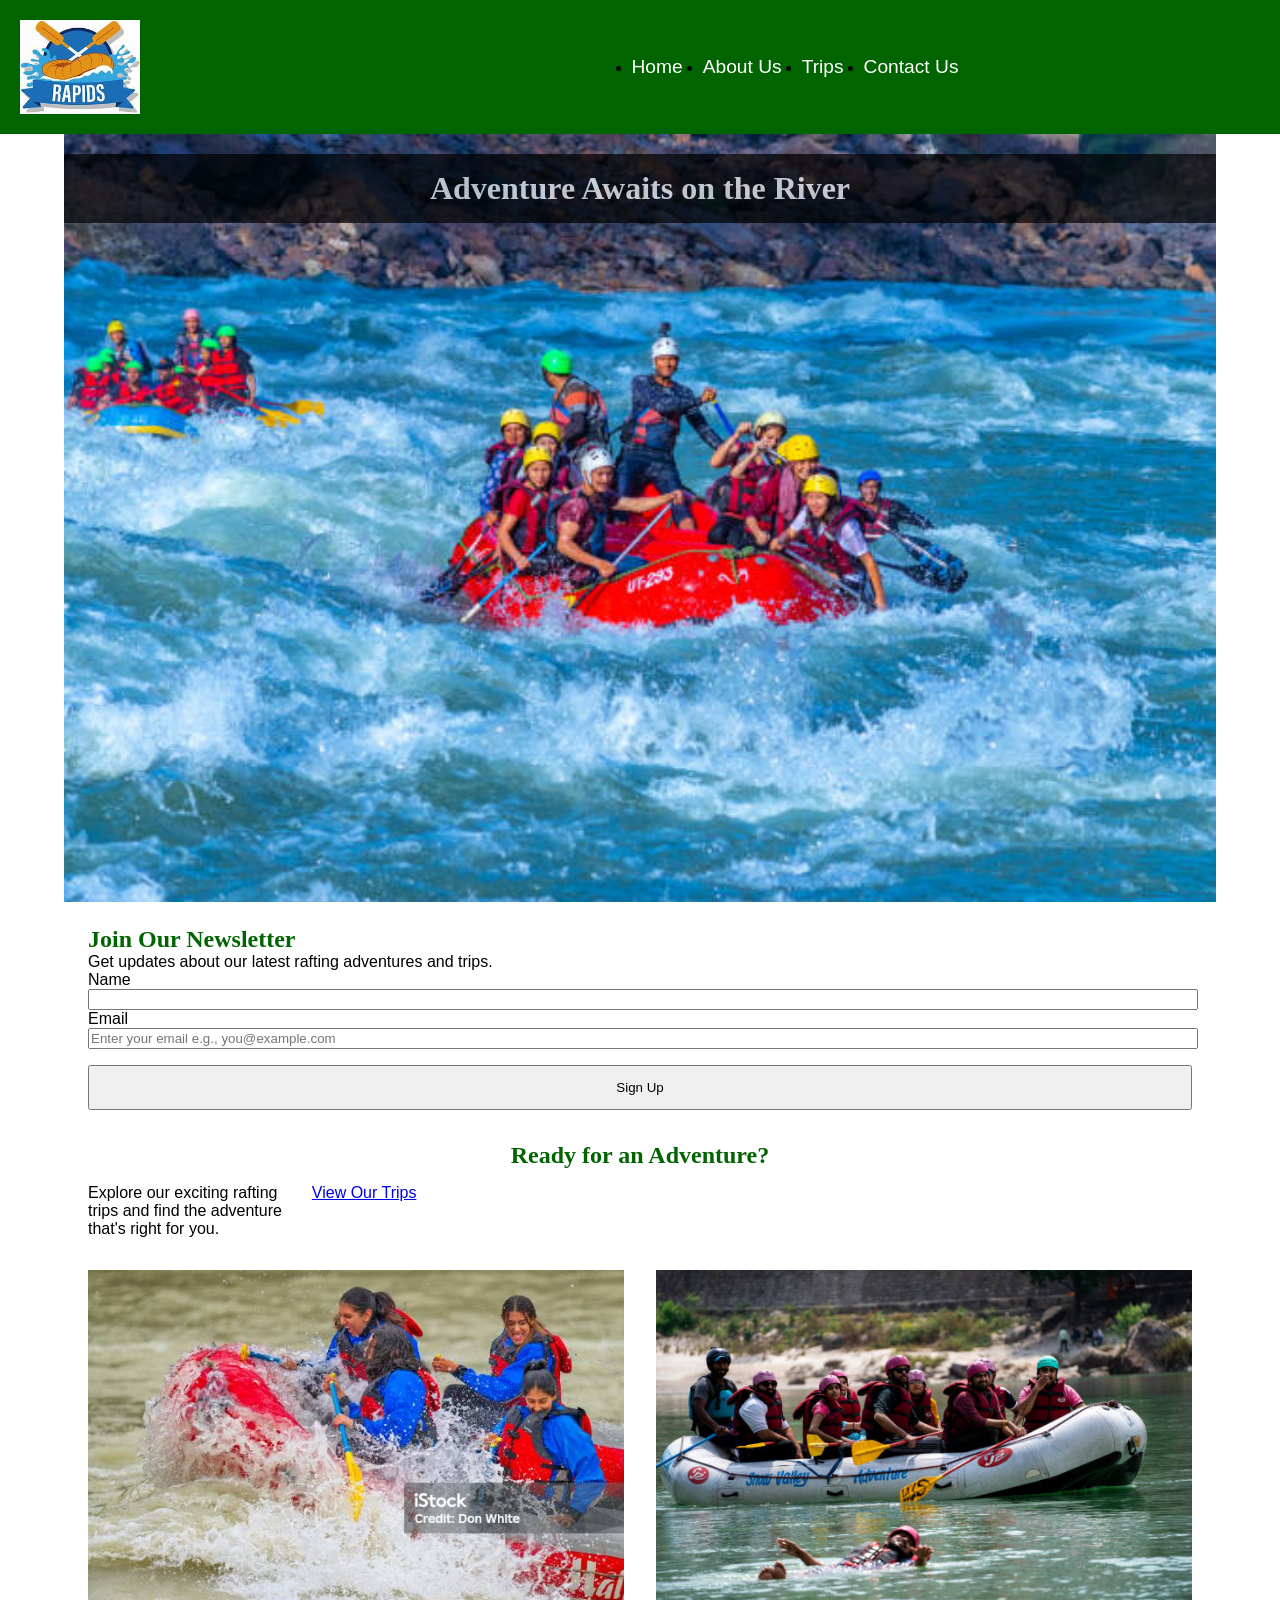
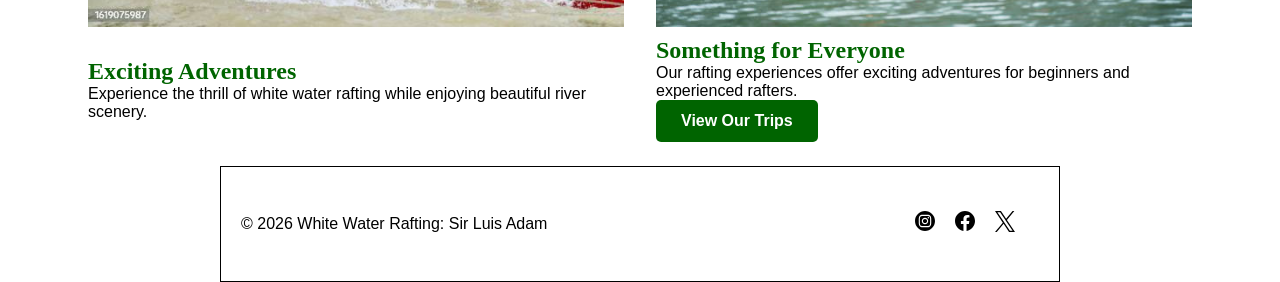
==== wwr/index.html @ 29b4835d "Add initial HTML structure for home and trips pages with content and styling links" ====
<!DOCTYPE html>
<html lang="en">
<head>
    <link rel="stylesheet" href="styles/rafting.css">
    <meta charset="UTF-8">
    <meta name="viewport" content="width=device-width, initial-scale=1.0">
    <meta name="author" content="Luis Adam">
    <meta name="description" content="Discover thrilling whitewater rafting adventures, beautiful river scenery, and exciting outdoor experiences for adventurers of all levels.">
    <title>Home Page</title>
</head>
<body>
    <header>
    <img src="images/logo.jpeg" alt="White Water Rafting company logo with stylized river and paddle mark">
      <nav>
        <ul>
          <li><a href="index.html">Home</a></li>
          <li><a href="about.html">About Us</a></li>
          <li><a href="trips.html">Trips</a></li>
          <li><a href="contact.html">Contact Us</a></li>
        </ul>
      </nav>
    </header>
<main>
    <div class="hero">
        <img src="images/index-hero.jpg" alt="Two rafters guiding an inflatable raft through rushing blue river water with rocky banks and trees in the background portraying energetic adventure">
        <h1>Adventure Awaits on the River</h1>
    </div>
    <section class="newsletter">
        <h2>Join Our Newsletter</h2>
        <p>Get updates about our latest rafting adventures and trips.</p>

        <form>
           <label for="name">Name</label>
           <input type="text" id="name" name="name" required>

           <label for="email">Email</label>
           <input type="email" id="email" name="email" placeholder="Enter your email e.g., you@example.com" required>

           <button type="submit">Sign Up</button>
        </form>
    </section>
    <section class="call-to-action">
        <h2>Ready for an Adventure?</h2>
        <p>Explore our exciting rafting trips and find the adventure that's right for you.</p>
        <a href="wwwr/trips.html">View Our Trips</a>
    </section> 
    <section class="offerings">
        <div class="grid-item">
           <img src="images/rafting10.jpg" alt="Three rafters wearing helmets and life jackets paddling through turbulent whitewater near a rocky shore with intense exhilarating energy">
           <div>
               <h2>Exciting Adventures</h2>
               <p>Experience the thrill of white water rafting while enjoying beautiful river scenery.</p>
           </div>
        </div>

        <div class="grid-item">
            <img src="images/rafting11.jpg" alt="Eight rafters in an inflatable raft wearing life jackets and helmets paddling down a green river as one person floats nearby with rocky riverbank and trees in the background conveying adventurous cooperation">
            <div>
               <h2>Something for Everyone</h2>
               <p>Our rafting experiences offer exciting adventures for beginners and experienced rafters.</p>
               <a class="cta-button" href="trips.html">View Our Trips</a>
            </div>
        </div>
    </section> 
<footer>
    <p>© 2026 White Water Rafting: Sir Luis Adam</p>
    <nav class="socialmedia">
        <a href="https://instagram.com">
            <img src="images/instagram-bw.svg" width="20" alt="Instagram icon black and white link to company social profile">
        </a>
        <a href="https://facebook.com">
            <img src="images/facebook-bw.svg" width="20" alt="Facebook icon black and white link to company social profile">
        </a>
        <a href="https://x.com">
            <img src="images/x-bw.svg" width="20" alt="X platform icon black and white link to company social profile">
        </a>
    </nav>
</footer>     
</body>
</html>
---- wwr/styles/rafting.css ----
:root {--primary-color: darkgreen;
        --secondary-color: black;
        --accent-color: lightblue;
        --heading-font: "Times New Roman", "Georgia", serif;
        --body-font: Arial, Helvetica, sans-serif;
}
header {background-color: var(--primary-color);
        color: var(--secondary-color);
        display:grid;
        grid-template-columns:1fr 3fr;
        align-items:center;
        padding:20px;
}
* { margin: 0;
    padding: 0;
    box-sizing: border-box; 
}
body { font-family: var(--body-font);
       color: var(--accent-color);
}
main, footer { color: var(--secondary-color);
    width: 840px;
    margin: auto;
}
h1, h2 {
  font-family: var(--heading-font);
  color: var(--primary-color);
}
.address  {display: flex;
           justify-content: center;
           flex-direction: column;
           align-items: center;
           font-family: cursive;

}
nav { display: flex;
    margin: 16px;
    padding: 8px;
    justify-content: space-around;
}
nav ul {
    display: flex;
    flex-direction: row;
    justify-content: space-around;
    align-items: center;
    gap: 20px;
    padding: 10px;
    margin: 0;
}
section, article {
  margin: 16px;
  padding: 8px;
  
}
.socialmedia  {
     text-decoration: none;
     display: flex;
     gap: 20px;
}
.hero { position: relative;
        width: 100%;
}
.hero img {
    display: block;
    width: 100%;
    height: auto;
    
}
.hero h1 {  position: absolute;
     top: 20px;
     width: 100%;
     padding: 16px;
     text-align: center;
     opacity: 0.7;
     color: white;
     background-color: #000;
}
.hero article img {
    float: right;
    width: 125px;
}
.hero article {
  position: absolute;
  bottom: 20px;
  left: 20px;
  right: 20px;
  display: flex;
  align-items: center;
  gap: 20px;
  padding: 20px;
  border: 1px solid black;
  background-color: rgba(255, 255, 255, 0.8);
}
header img {
    width: 120px;
}
nav a {
    color: white;
    text-decoration: none;
    font-size: 1.2rem;
}
.history {
    display: grid;
    grid-template-columns: 1fr 1fr;
    align-items: center;
    gap: 20px;
}
.history h2 {
    grid-column: 1 / 3;
}
footer { display: flex;
         justify-content: space-between;
         align-items: center;
         margin-top: 10px;
         padding: 20px;
         border: 1px solid #000;
}
.contact-container {
    display: flex;
    gap: 2rem;
    align-items: flex-start;
    margin: 2rem;
}

.map,
.contact-container form {
    flex: 1;
}

.map iframe {
    width: 100%;
    height: 400px;
    border: none;
}
form {
    width: 100%;
}

input,
textarea {
    width: 100%;
    padding: 1px;
    box-sizing: content-box;
}
.form-item {
    display: grid;
    grid-template-columns: 100px 1fr;
    align-items: center;
    margin-bottom: 1rem;
}
fieldset {
    border: 1px solid #ccc;
    padding: 1rem;
    margin-bottom: 1rem;
}

fieldset div {
    display: flex;
    flex-direction: column;
    gap: .5rem;
}
.contact-info {
    text-align: center;
    margin: 2rem 0;
}
.employees {
    display: flex;
    justify-content: center;
    align-items: center;
    flex-wrap: wrap;
    gap: 20px;  
}
.radio-option {
    display: flex;
    align-items: center;
    gap: .5rem;
    margin-bottom: .5rem;
}
.employees img {
    width: 180px;
    height: 180px;
    object-fit: cover;
}
main {
    width: 90%;
    max-width: 1200px;
    margin: 0 auto;
}
button {
    padding: .8rem;
    width: 100%;
    margin-top: 1rem;
}

textarea {
    min-height: 120px;
}
.employees h2 {
    text-align: center;
    margin-bottom: 2rem;
    width: 100%;
}
section:nth-of-type(2) {
    display: grid;
    grid-template-columns: repeat(5, 1fr);
    gap: 15px;
}
section:nth-of-type(2) h2 {
    grid-column: 1 / 6;
    text-align: center;
}
figure {
    margin: 0;
}
figure img {
    width: 100%;
}
.offerings {
    display: grid;
    grid-template-columns: 1fr 1fr;
    gap: 2rem;
}
.grid-item img {
    width: 100%;
    height: auto;
    object-fit: cover;
}
.grid-item {
    display: grid;
    gap: 10px;
}
/* Trips Page */

.trips-hero {
    text-align: center;
    padding: 40px;
    background-color: var(--accent-color);
}

.trips-hero h1 {
    margin-bottom: 10px;
}

.trips-hero p {
    margin-bottom: 20px;
}

.cta-button {
    display: inline-block;
    padding: 12px 25px;
    background-color: var(--primary-color);
    color: white;
    text-decoration: none;
    font-weight: bold;
    border-radius: 5px;
}

.cta-button:hover {
    background-color: var(--secondary-color);
}


/* Trip Cards */

.trip-container {
    display: grid;
    grid-template-columns: repeat(3, 1fr);
    gap: 25px;
    padding: 40px;
}

.trip-card {
    border: 1px solid #ccc;
    background-color: white;
    box-shadow: 0 2px 8px rgba(0, 0, 0, 0.15);
}

.trip-card img {
    width: 100%;
    height: 220px;
    object-fit: cover;
}

.trip-content {
    padding: 20px;
}

.trip-content h2 {
    color: var(--primary-color);
}


/* Trips Table */

.trip-table-section {
    padding: 40px;
    text-align: center;
}

.trip-table-section h2 {
    margin-bottom: 25px;
    color: var(--primary-color);
}

.trip-table-section table {
    width: 100%;
    border-collapse: collapse;
    margin: 0 auto;
    background-color: white;
}

.trip-table-section th,
.trip-table-section td {
    border: 1px solid #555;
    padding: 15px;
    text-align: center;
}

.trip-table-section th {
    background-color: var(--primary-color);
    color: white;
    font-weight: bold;
}

.trip-table-section tr:nth-child(even) {
    background-color: #f2f2f2;
}

.trip-table-section tr:hover {
    background-color: var(--accent-color);
}


/* Contact Section */

.trip-contact {
    text-align: center;
    padding: 40px;
    margin-top: 20px;
    background-color: var(--accent-color);
}

.trip-contact p {
    max-width: 700px;
    margin: 0 auto 20px;
}


/* Responsive Design */

@media (max-width: 800px) {

    .trip-container {
        grid-template-columns: 1fr;
    }

    .trip-table-section {
        overflow-x: auto;
    }

    .trip-table-section table {
        min-width: 700px;
    }
}
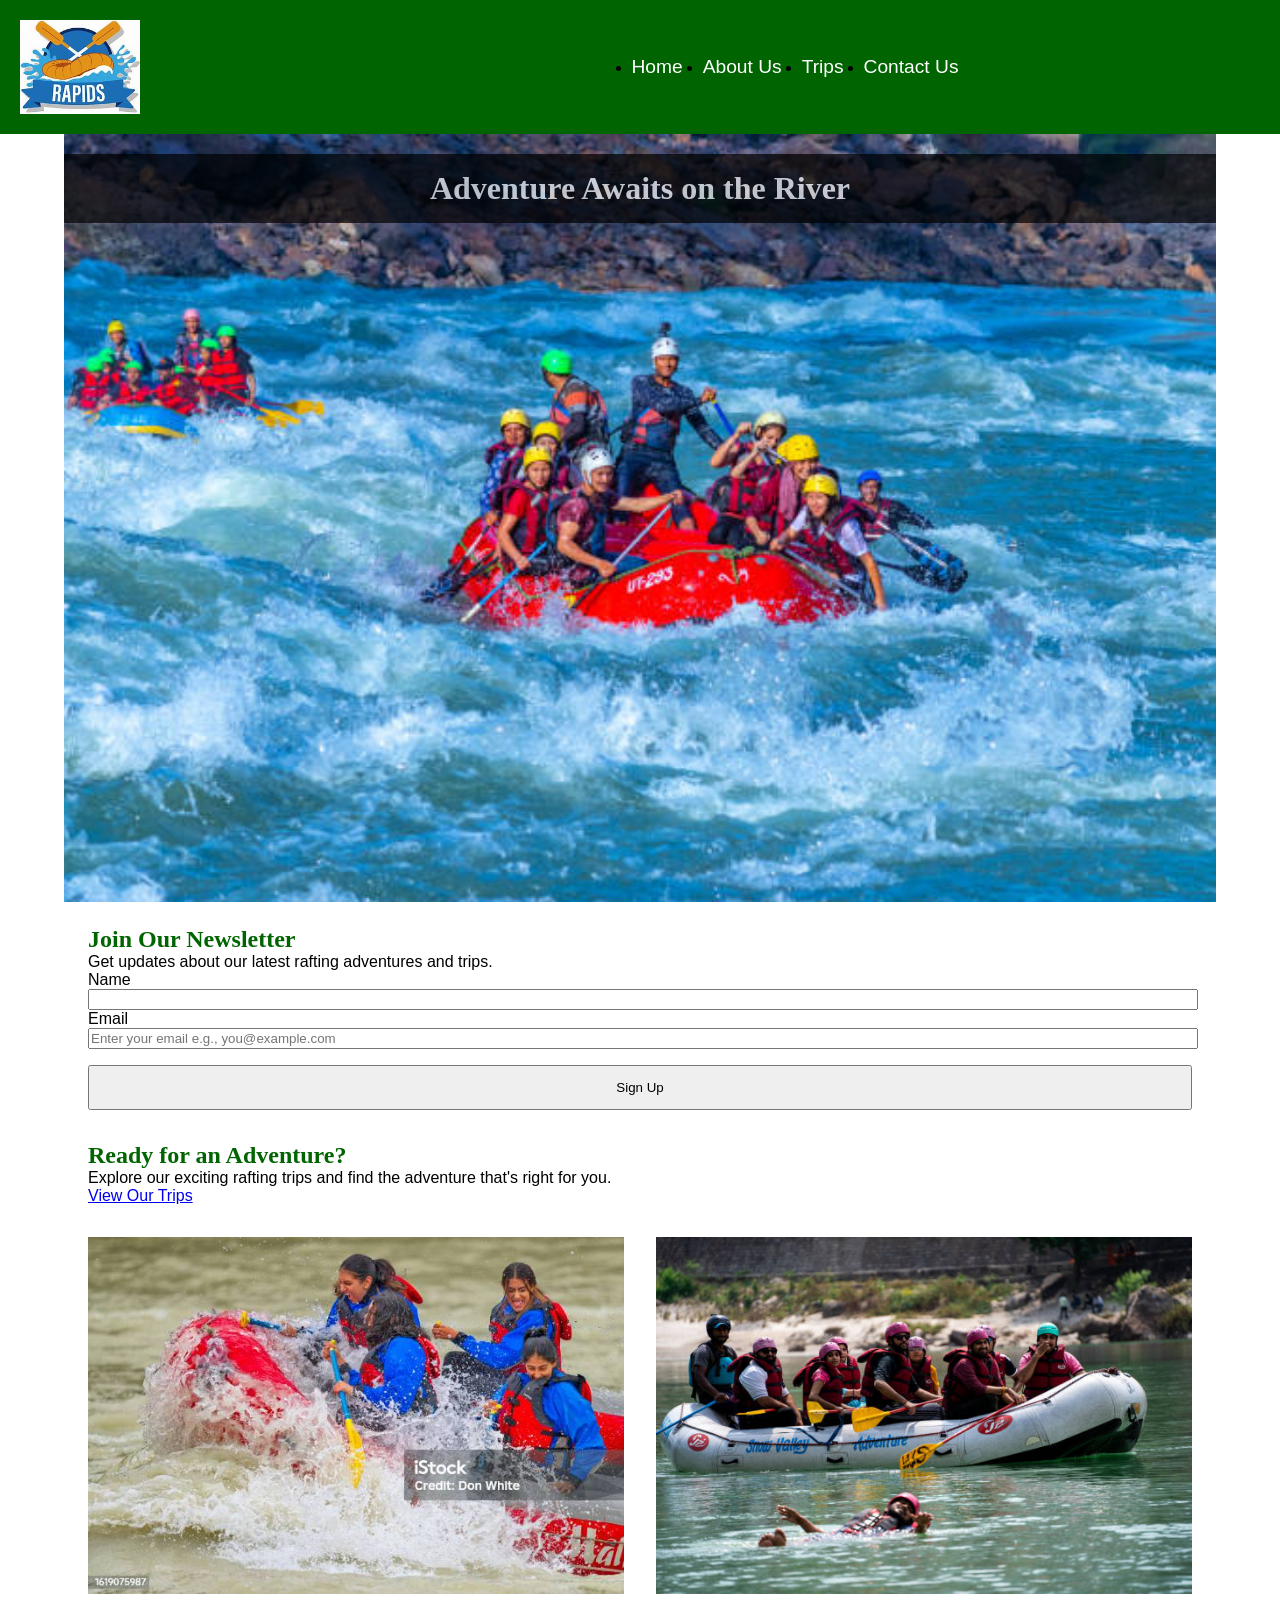
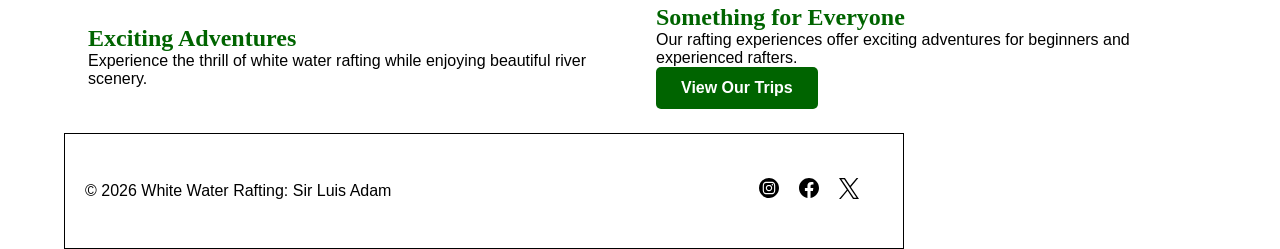
==== commit aee3b1aa: "Update HTML structure and CSS styles for improved accessibility and consistency" ====
--- a/wwr/index.html
+++ b/wwr/index.html
@@ -1,12 +1,12 @@
 <!DOCTYPE html>
-<html lang="en">
+<html lang="en-US">
 <head>
     <link rel="stylesheet" href="styles/rafting.css">
     <meta charset="UTF-8">
     <meta name="viewport" content="width=device-width, initial-scale=1.0">
     <meta name="author" content="Luis Adam">
     <meta name="description" content="Discover thrilling whitewater rafting adventures, beautiful river scenery, and exciting outdoor experiences for adventurers of all levels.">
-    <title>Home Page</title>
+    <title>Adventure Awaits | White Water Rafting</title>
 </head>
 <body>
     <header>
@@ -22,7 +22,7 @@
     </header>
 <main>
     <div class="hero">
-        <img src="images/index-hero.jpg" alt="Two rafters guiding an inflatable raft through rushing blue river water with rocky banks and trees in the background portraying energetic adventure">
+        <img src="images/index-hero.jpg" alt="Rafters navigating an inflatable raft through rushing river water">
         <h1>Adventure Awaits on the River</h1>
     </div>
     <section class="newsletter">
@@ -42,7 +42,7 @@
     <section class="call-to-action">
         <h2>Ready for an Adventure?</h2>
         <p>Explore our exciting rafting trips and find the adventure that's right for you.</p>
-        <a href="wwwr/trips.html">View Our Trips</a>
+        <a href="trips.html">View Our Trips</a>
     </section> 
     <section class="offerings">
         <div class="grid-item">
@@ -66,13 +66,13 @@
     <p>© 2026 White Water Rafting: Sir Luis Adam</p>
     <nav class="socialmedia">
         <a href="https://instagram.com">
-            <img src="images/instagram-bw.svg" width="20" alt="Instagram icon black and white link to company social profile">
+            <img src="images/instagram-bw.svg" alt="Instagram icon black and white link to company social profile">
         </a>
         <a href="https://facebook.com">
-            <img src="images/facebook-bw.svg" width="20" alt="Facebook icon black and white link to company social profile">
+            <img src="images/facebook-bw.svg" alt="Facebook icon black and white link to company social profile">
         </a>
         <a href="https://x.com">
-            <img src="images/x-bw.svg" width="20" alt="X platform icon black and white link to company social profile">
+            <img src="images/x-bw.svg" alt="X platform icon black and white link to company social profile">
         </a>
     </nav>
 </footer>     
--- a/wwr/styles/rafting.css
+++ b/wwr/styles/rafting.css
@@ -16,11 +16,11 @@
     box-sizing: border-box; 
 }
 body { font-family: var(--body-font);
-       color: var(--accent-color);
+       color: var(--secondary-color);
 }
 main, footer { color: var(--secondary-color);
     width: 840px;
-    margin: auto;
+    
 }
 h1, h2 {
   font-family: var(--heading-font);
@@ -56,6 +56,10 @@
      text-decoration: none;
      display: flex;
      gap: 20px;
+}
+.socialmedia img {
+    width: 20px;
+    height: auto;
 }
 .hero { position: relative;
         width: 100%;
@@ -164,7 +168,8 @@
     margin: 2rem 0;
 }
 .employees {
-    display: flex;
+    display: grid;
+    grid-template-columns: repeat(5, 1fr);
     justify-content: center;
     align-items: center;
     flex-wrap: wrap;
@@ -197,17 +202,7 @@
 }
 .employees h2 {
     text-align: center;
-    margin-bottom: 2rem;
-    width: 100%;
-}
-section:nth-of-type(2) {
-    display: grid;
-    grid-template-columns: repeat(5, 1fr);
-    gap: 15px;
-}
-section:nth-of-type(2) h2 {
     grid-column: 1 / 6;
-    text-align: center;
 }
 figure {
     margin: 0;
@@ -277,8 +272,7 @@
 
 .trip-card img {
     width: 100%;
-    height: 220px;
-    object-fit: cover;
+    height: auto;
 }
 
 .trip-content {
